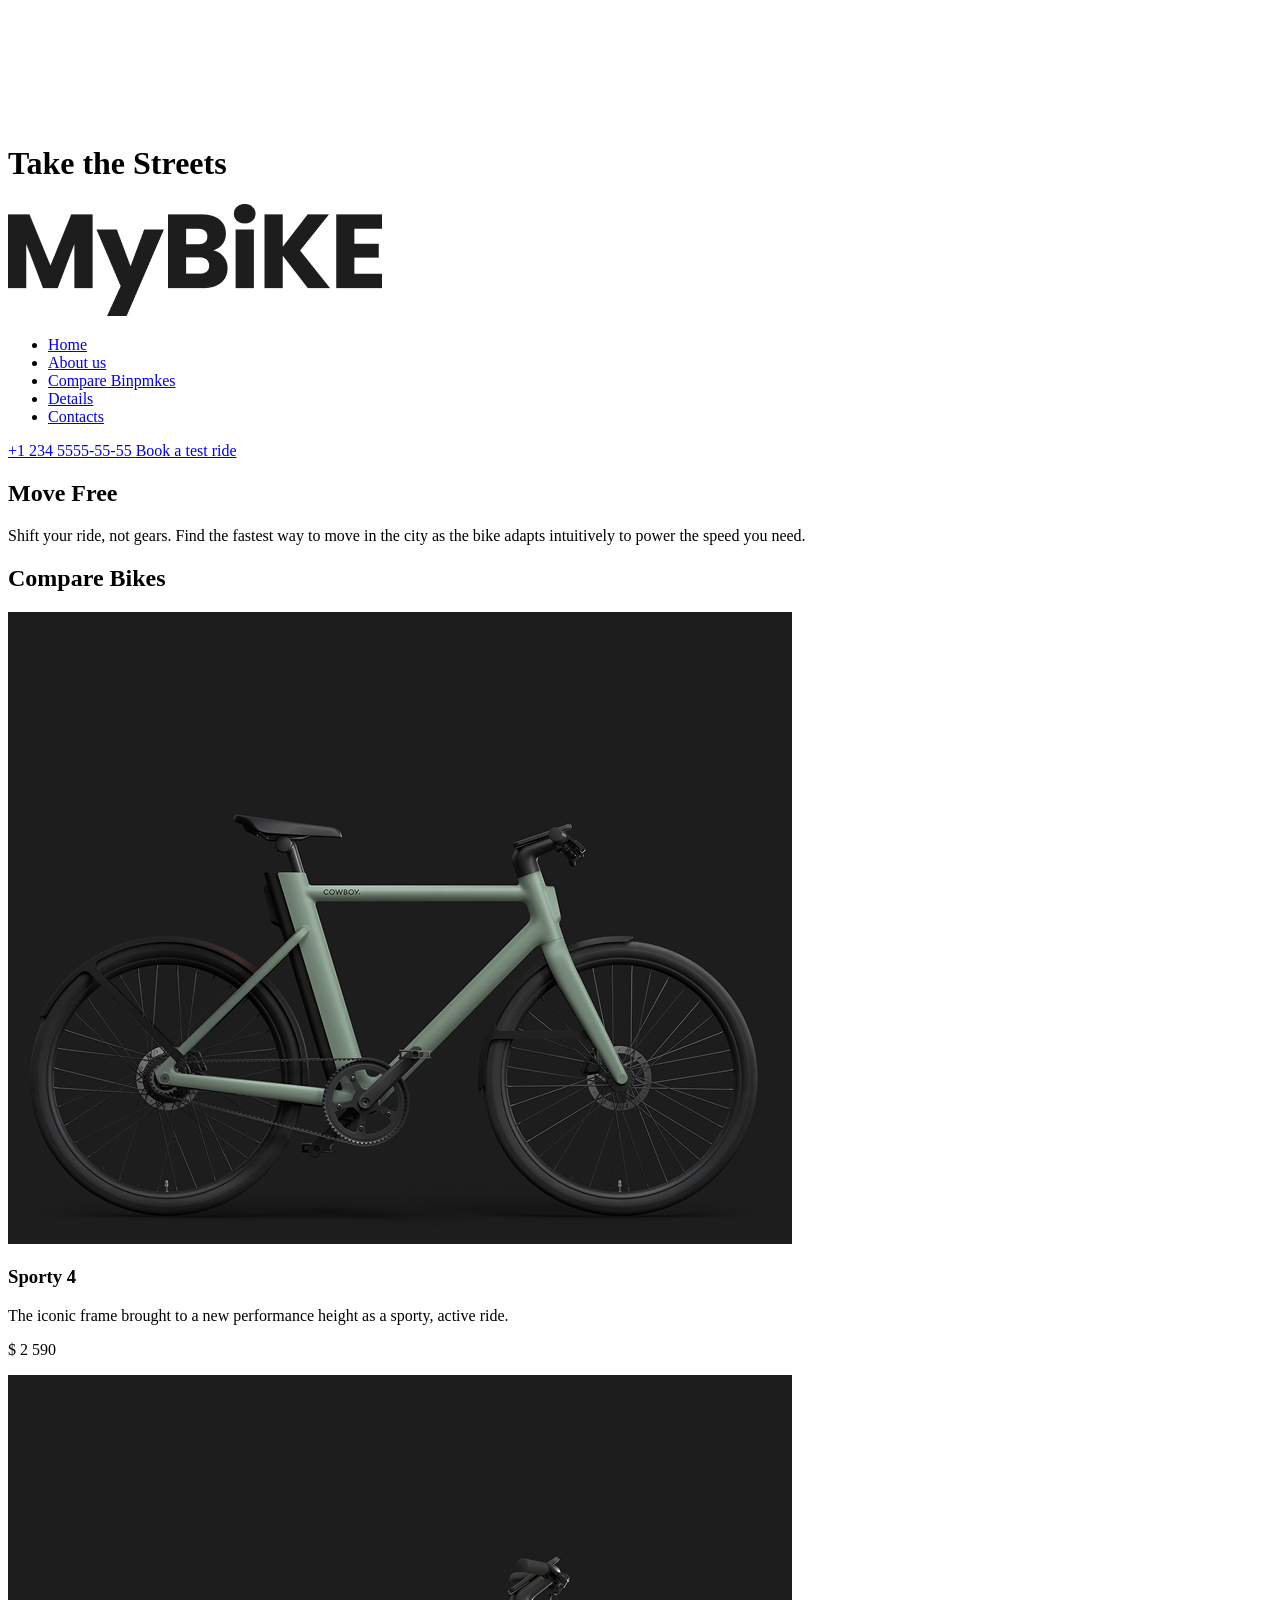
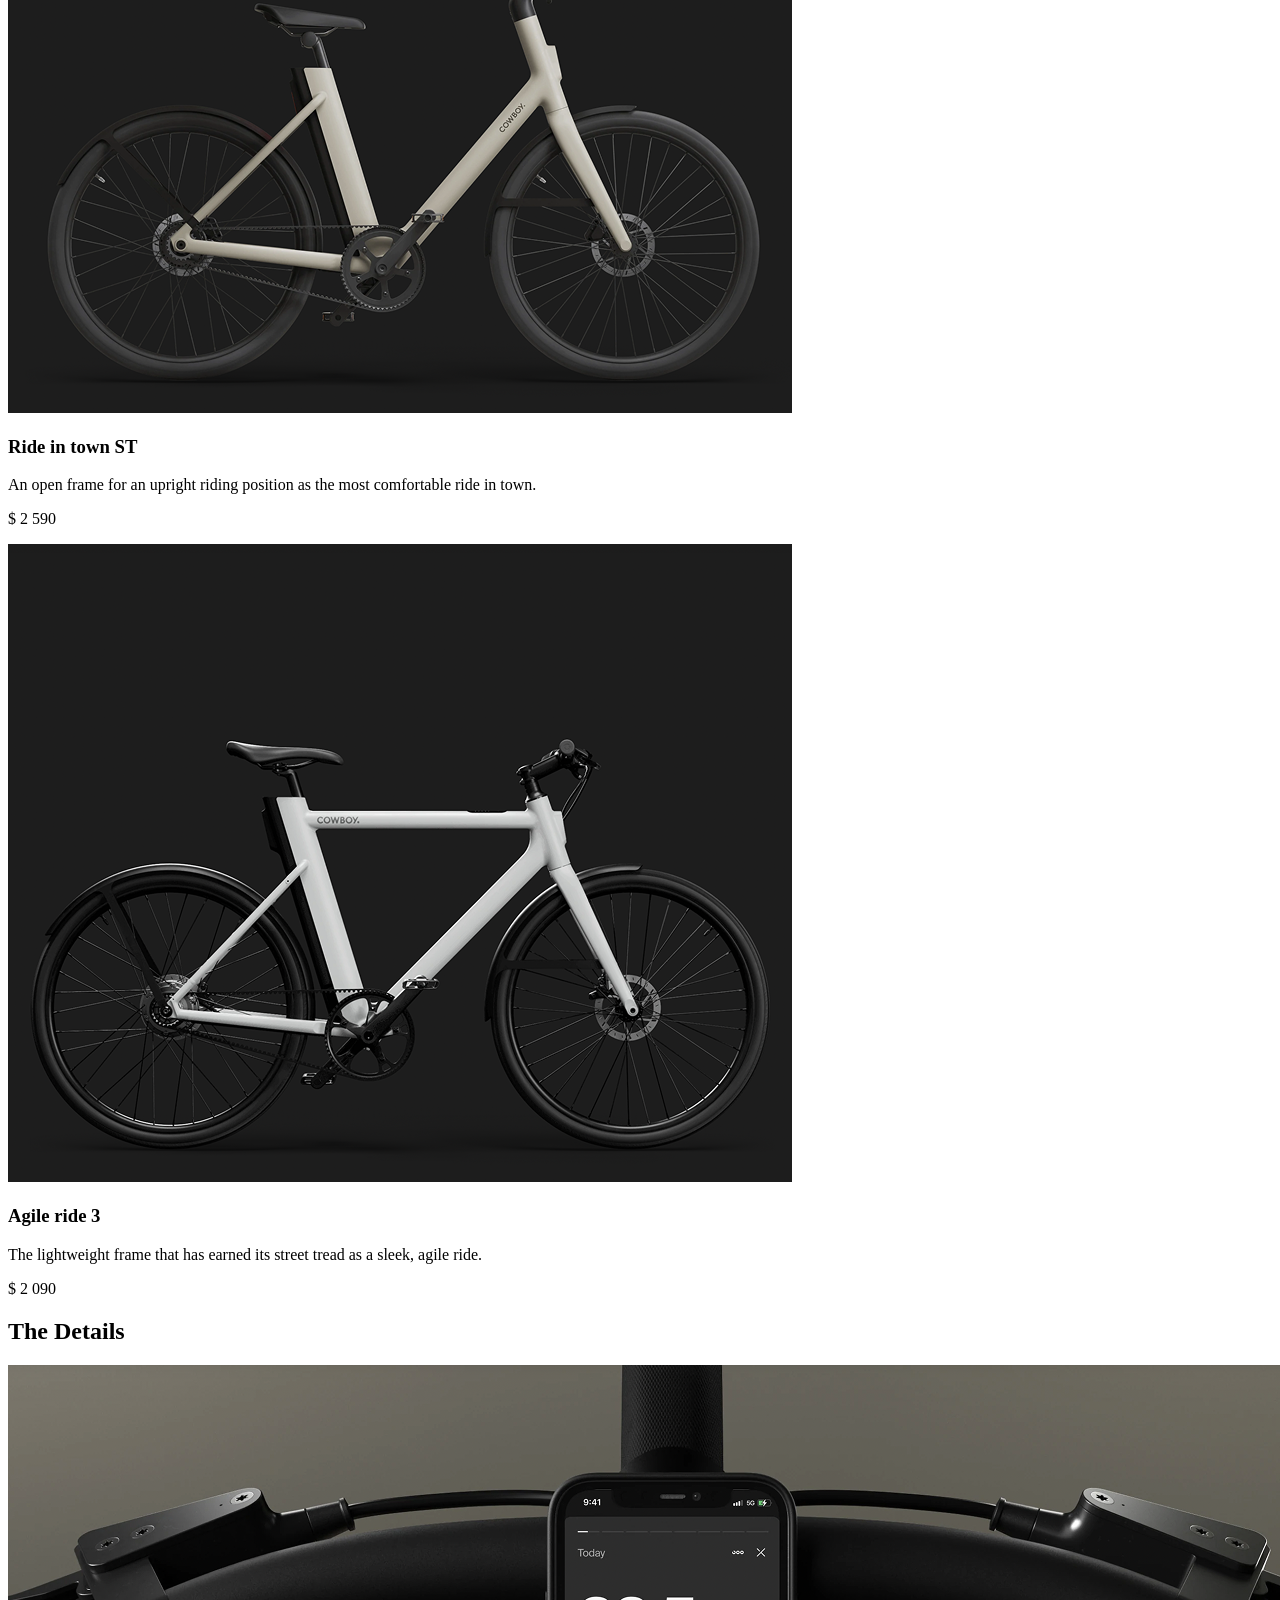
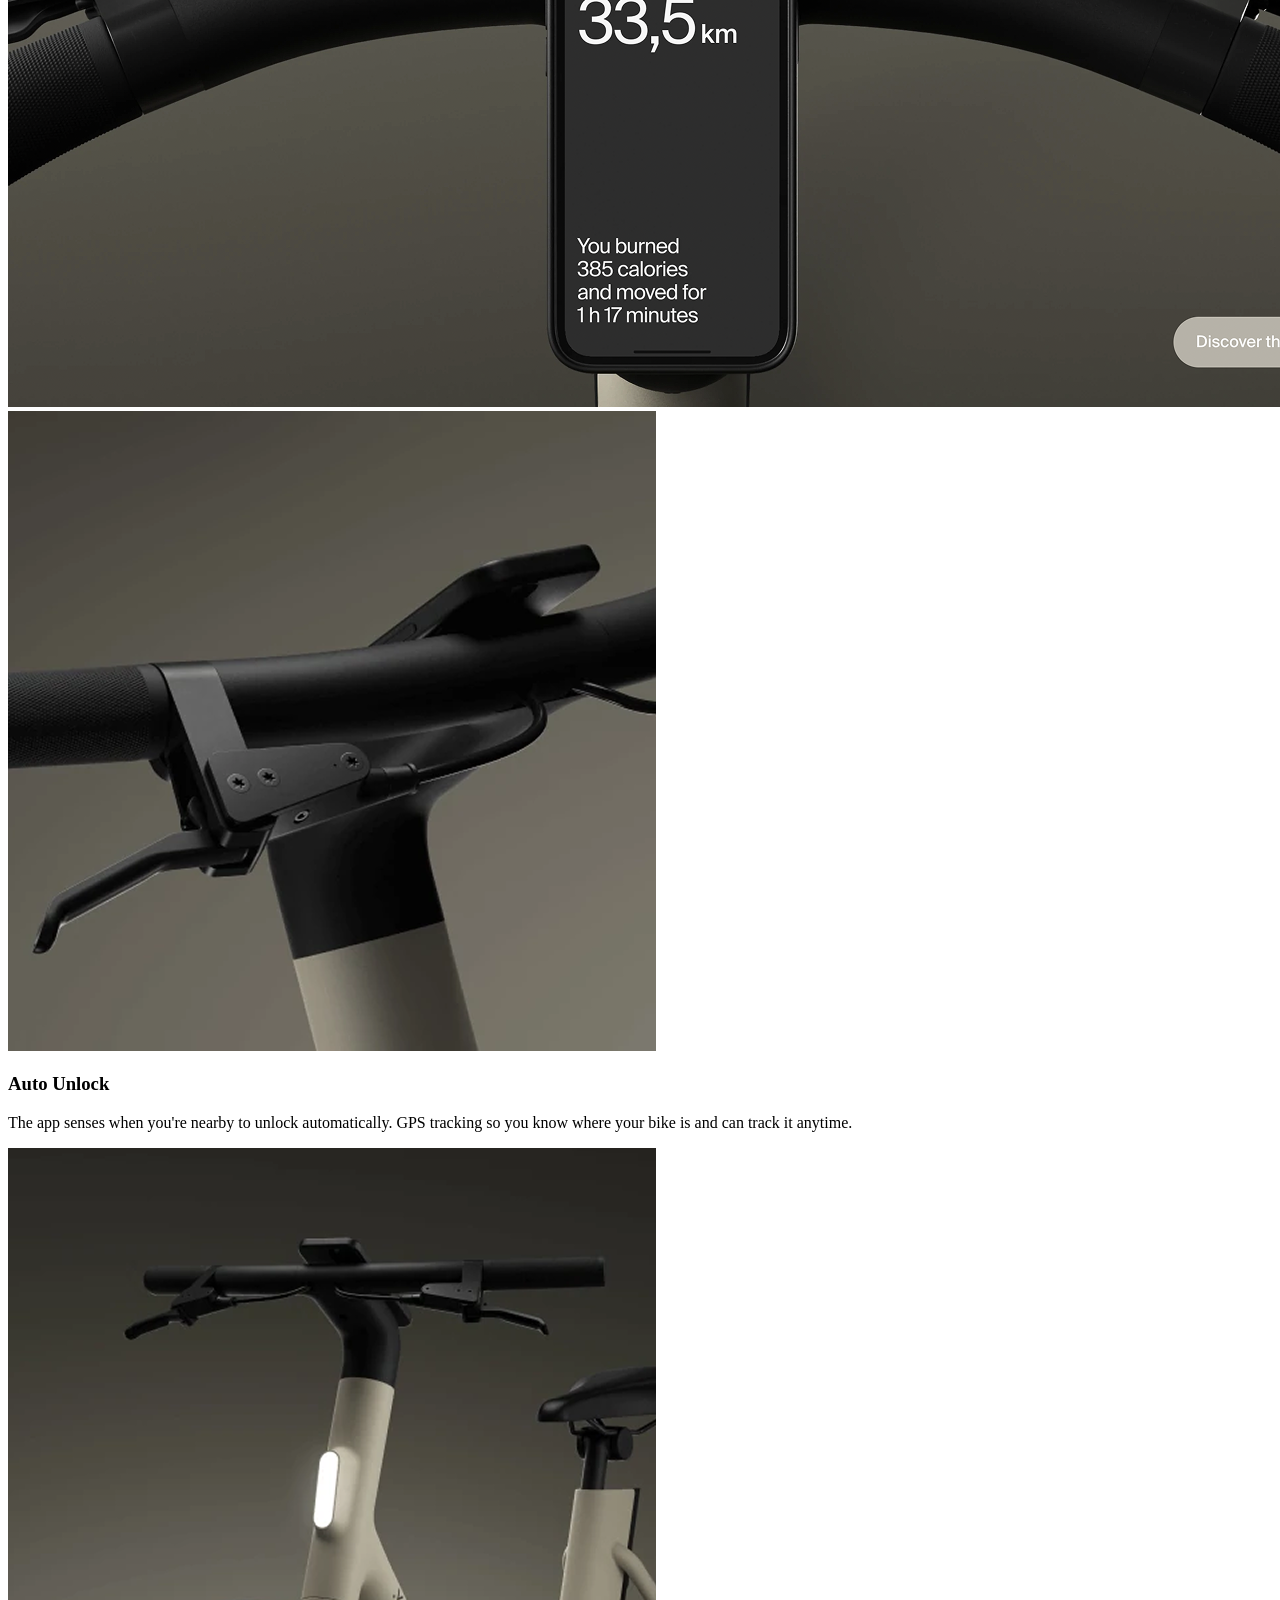
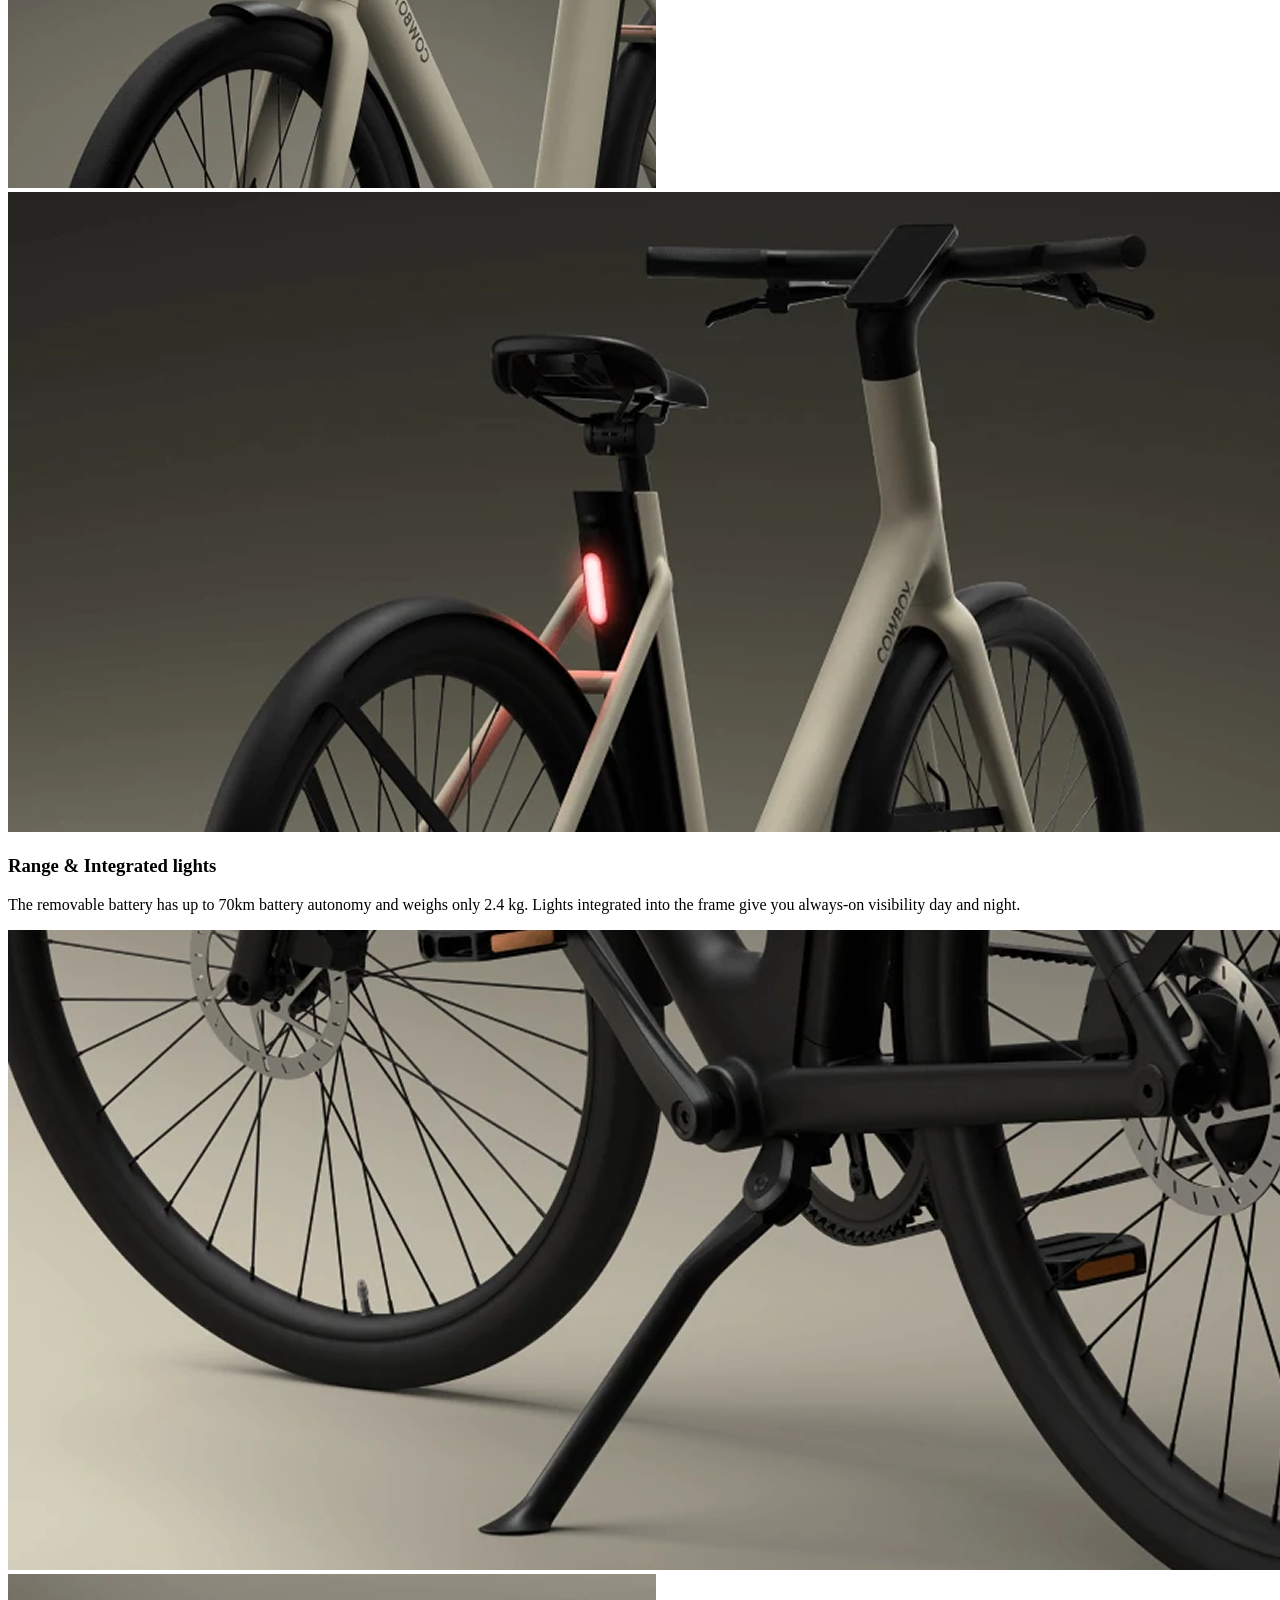
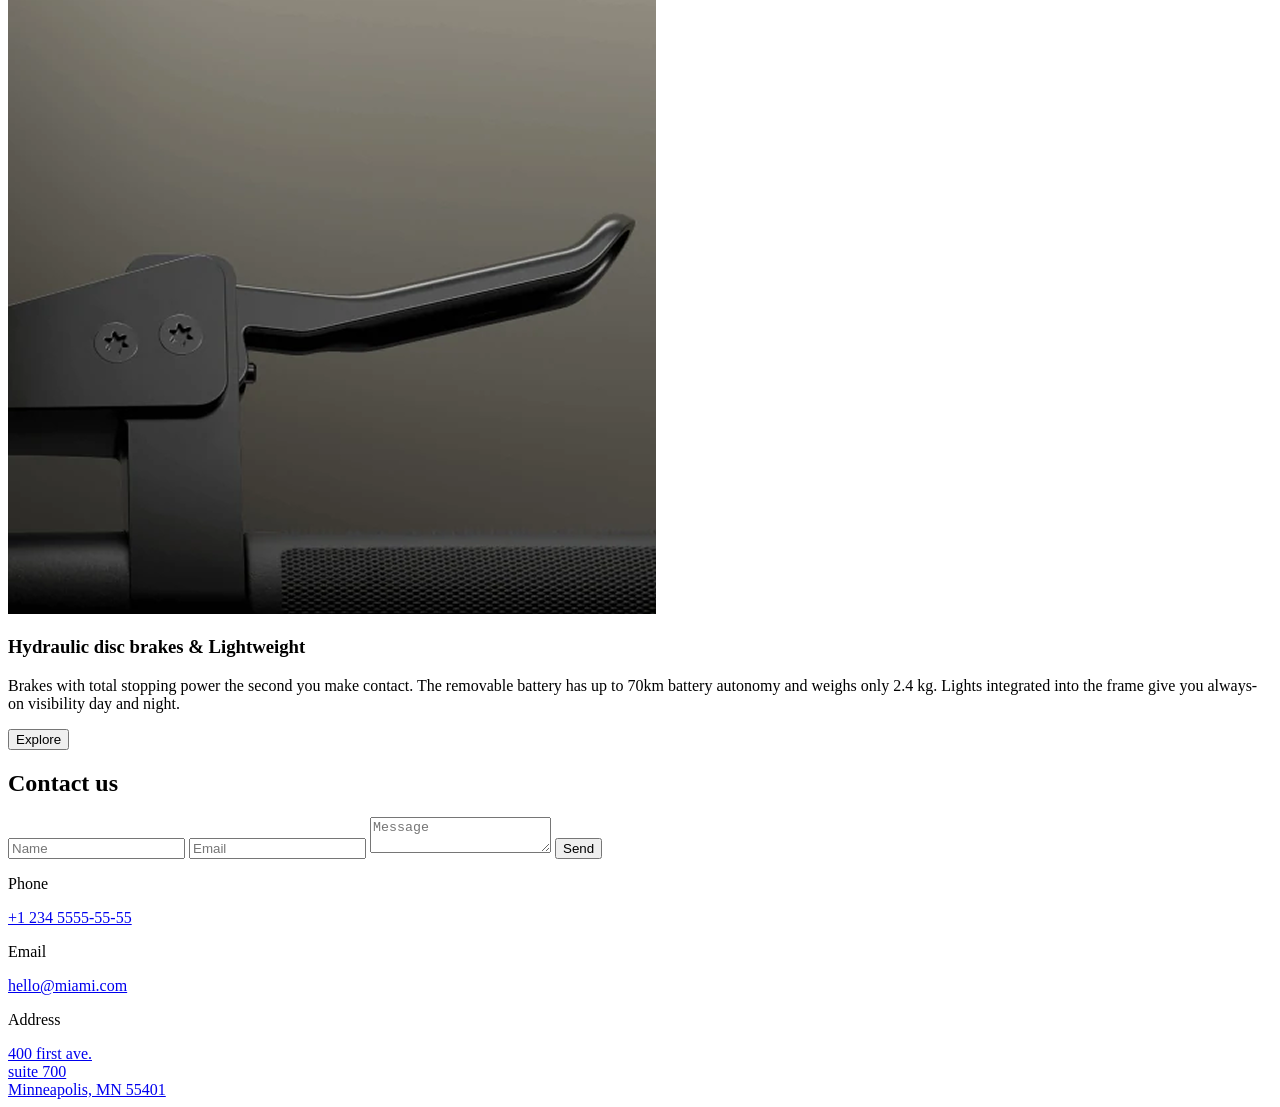
==== src/index.html @ 14c73f07 "add task solution" ====
<!doctype html>
<html
  lang="en"
  class="page"
>
  <head>
    <meta charset="UTF-8" />
    <meta
      name="viewport"
      content="width=device-width, initial-scale=1.0"
    />
    <title>MyBiKE</title>
    <link
      rel="icon"
      type="image/png"
      href="./images/favicon.png"
    />
    <link
      rel="preconnect"
      href="https://fonts.googleapis.com"
    />
    <link
      rel="preconnect"
      href="https://fonts.gstatic.com"
      crossorigin="anonymous"
    />
    <link
      href="https://fonts.googleapis.com/css2?family=Poppins:wght@400;500;600;700&display=swap"
      rel="stylesheet"
    />
    <link
      rel="stylesheet"
      href="./styles/main.scss"
    />
    <script
      src="scripts/main.js"
      defer
    ></script>
  </head>
  <body class="page__body">
    <header class="header">
      <div class="container">
        <div class="header__content">
          <div class="top-bar">
            <a
              href="#"
              class="top-bar__logo-link"
            >
              <img
                class="top-bar__logo"
                src="images/logo.png"
                alt="MyBiKE logo"
              />
            </a>
            <div class="top-bar__icons">
              <a
                href="tel:+1 234 5555-55-55"
                class="icon icon--phone"
              ></a>
              <a
                href="#menu"
                class="icon icon--menu"
              ></a>
            </div>
          </div>
          <div class="header__bottom">
            <h1 class="header__title">Take the Streets</h1>
          </div>
        </div>
      </div>
    </header>

    <aside
      class="page__menu menu"
      id="menu"
    >
      <div class="container">
        <div class="top-bar menu__top">
          <a
            href="#"
            class="top-bar__logo-link"
          >
            <img
              class="top-bar__logo top-bar__logo-height"
              src="images/logo-menu.png"
              alt="MyBiKE logo"
            />
          </a>

          <a
            href="#"
            class="icon icon--close"
          ></a>
        </div>

        <div class="menu__bottom">
          <nav class="nav menu__nav">
            <ul class="nav__list">
              <li class="nav__item">
                <a
                  href="#"
                  class="nav__link"
                >
                  Home
                </a>
              </li>
              <li class="nav__item">
                <a
                  href="#about"
                  class="nav__link"
                >
                  About us
                </a>
              </li>
              <li class="nav__item">
                <a
                  href="#compare"
                  class="nav__link"
                >
                  Compare Binpmkes
                </a>
              </li>
              <li class="nav__item">
                <a
                  href="#details"
                  class="nav__link"
                >
                  Details
                </a>
              </li>
              <li class="nav__item">
                <a
                  href="#contacts"
                  class="nav__link"
                >
                  Contacts
                </a>
              </li>
            </ul>
          </nav>

          <a
            href="tel:+1 234 5555-55-55"
            class="menu__phone-number"
          >
            +1 234 5555-55-55
          </a>
          <a
            href="#"
            class="menu__call-to-book"
          >
            Book a test ride
          </a>
        </div>
      </div>
    </aside>

    <main class="main">
      <div class="container">
        <div class="main__content">
          <section class="description">
            <h2
              class="description__title section-title section-title--align--left"
            >
              Move Free
            </h2>

            <p class="description__text">
              Shift your ride, not gears. Find the fastest way to move in the
              city as the bike adapts intuitively to power the speed you need.
            </p>
          </section>

          <section
            class="compare"
            id="compare"
          >
            <h2 class="section-title">Compare Bikes</h2>
            <div class="compare__products">
              <article class="product compare__product">
                <a
                  href="#"
                  class="product__link"
                >
                  <img
                    src="images/products/Sporty 4.png"
                    alt="Sporty 4"
                    class="product__photo"
                  />
                </a>
                <h3 class="product__title">Sporty 4</h3>
                <p class="product__description">
                  The iconic frame brought to a new performance height as a
                  sporty, active ride.
                </p>
                <p class="product__price">$ 2 590</p>
              </article>

              <article class="product compare__product">
                <a
                  href="#"
                  class="product__link"
                >
                  <img
                    src="images/products/Ride in town ST.png"
                    alt="Ride in town ST"
                    class="product__photo"
                  />
                </a>
                <h3 class="product__title">Ride in town ST</h3>
                <p class="product__description">
                  An open frame for an upright riding position as the most
                  comfortable ride in town.
                </p>
                <p class="product__price">$ 2 590</p>
              </article>

              <article class="product compare__product">
                <a
                  href="#"
                  class="product__link"
                >
                  <img
                    src="images/products/Agile ride 3.png"
                    alt="Agile ride 3"
                    class="product__photo"
                  />
                </a>
                <h3 class="product__title">Agile ride 3</h3>
                <p class="product__description">
                  The lightweight frame that has earned its street tread as a
                  sleek, agile ride.
                </p>
                <p class="product__price">$ 2 090</p>
              </article>
            </div>
          </section>

          <section
            class="details"
            id="details"
          >
            <h2 class="section-title">The Details</h2>

            <div class="details__wrapper">
              <article class="detail">
                <div class="detail__photos">
                  <a
                    href="#"
                    class="detail__link detail__link--wide"
                  >
                    <img
                      src="images/details/Auto Unlock - wide.png"
                      alt="Auto Unlock - wide"
                      class="detail__photo"
                    />
                  </a>
                  <a
                    href="#"
                    class="detail__link detail__link--square"
                  >
                    <img
                      src="images/details/Auto Unlock - square.png"
                      alt="Auto Unlock - square"
                      class="detail__photo"
                    />
                  </a>
                </div>

                <h3 class="detail__title">Auto Unlock</h3>
                <p class="detail__text">
                  The app senses when you're nearby to unlock automatically. GPS
                  tracking so you know where your bike is and can track it
                  anytime.
                </p>
              </article>
              <article class="detail">
                <div class="detail__photos">
                  <a
                    href="#"
                    class="detail__link detail__link--wide"
                  >
                    <img
                      src="images/details/Range & Integrated lights - wide.png"
                      alt="Range & Integrated lights - wide"
                      class="detail__photo"
                    />
                  </a>
                  <a
                    href="#"
                    class="detail__link detail__link--square"
                  >
                    <img
                      src="images/details/Range & Integrated lights - square.png"
                      alt="Range & Integrated lights - square"
                      class="detail__photo"
                    />
                  </a>
                </div>

                <h3 class="detail__title">Range & Integrated lights</h3>
                <p class="detail__text">
                  The removable battery has up to 70km battery autonomy and
                  weighs only 2.4 kg. Lights integrated into the frame give you
                  always-on visibility day and night.
                </p>
              </article>
              <article class="detail">
                <div class="detail__photos">
                  <a
                    href="#"
                    class="detail__link detail__link--square"
                  >
                    <img
                      src="images/details/Hydraulic disc brakes & Lightweight - square.png"
                      alt="Hydraulic disc brakes & Lightweight - square"
                      class="detail__photo"
                    />
                  </a>
                  <a
                    href="#"
                    class="detail__link detail__link--wide"
                  >
                    <img
                      src="images/details/Hydraulic disc brakes & Lightweight - wide.png"
                      alt="Hydraulic disc brakes & Lightweight - wide"
                      class="detail__photo"
                    />
                  </a>
                </div>

                <h3 class="detail__title">
                  Hydraulic disc brakes & Lightweight
                </h3>
                <p class="detail__text">
                  Brakes with total stopping power the second you make contact.
                  The removable battery has up to 70km battery autonomy and
                  weighs only 2.4 kg. Lights integrated into the frame give you
                  always-on visibility day and night.
                </p>
              </article>
            </div>

            <button class="details__button">Explore</button>
          </section>

          <section
            class="contacts"
            id="contacts"
          >
            <h2 class="section-title">Contact us</h2>

            <div class="contacts__content">
              <form
                class="contacts__form contact"
                onsubmit="this.reset(); return false;"
              >
                <input
                  class="contact__input"
                  type="text"
                  name="name"
                  placeholder="Name"
                  required
                />
                <input
                  class="contact__input"
                  type="email"
                  name="email"
                  placeholder="Email"
                  required
                />
                <textarea
                  class="contact__textarea"
                  name="message"
                  placeholder="Message"
                  required
                ></textarea>
                <button
                  class="contact__button"
                  type="submit"
                >
                  Send
                </button>
              </form>

              <div class="contacts__data">
                <div class="contacts__item">
                  <p class="contacts__label">Phone</p>
                  <a
                    href="tel:+123455555555"
                    class="contacts__phone"
                  >
                    +1 234 5555-55-55
                  </a>
                </div>

                <div class="contacts__item">
                  <p class="contacts__label">Email</p>
                  <a
                    href="mailto:hello@miami.com"
                    class="contacts__email"
                  >
                    hello@miami.com
                  </a>
                </div>

                <div class="contacts__item">
                  <p class="contacts__label">Address</p>
                  <a
                    href="https://www.google.com/maps?q=400+First+Ave,+Suite+700,+Minneapolis,+MN+55401"
                    target="_blank"
                    rel="noopener noreferrer"
                    class="contacts__address"
                  >
                    400 first ave.
                    <br />
                    suite 700
                    <br />
                    Minneapolis, MN 55401
                  </a>
                </div>
              </div>
            </div>
          </section>
        </div>
      </div>
    </main>

    <footer class="footer"></footer>
  </body>
</html>
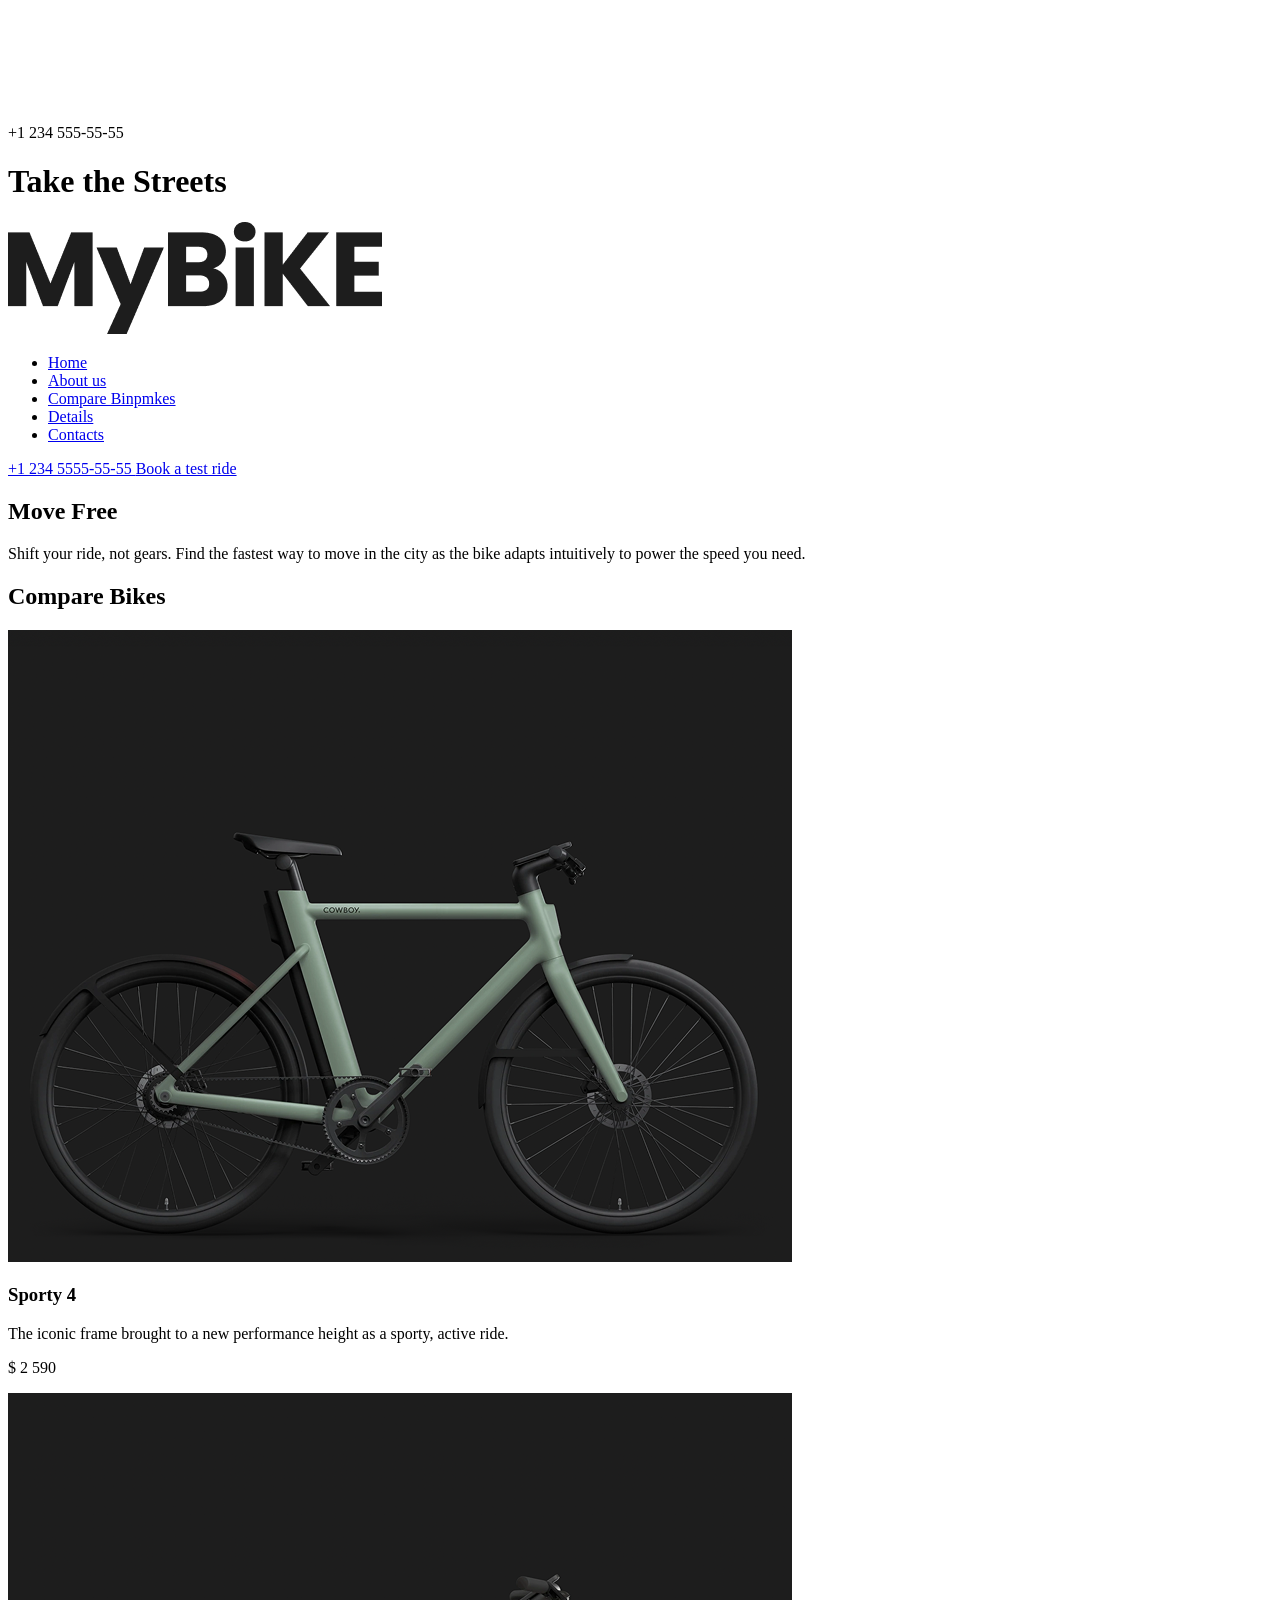
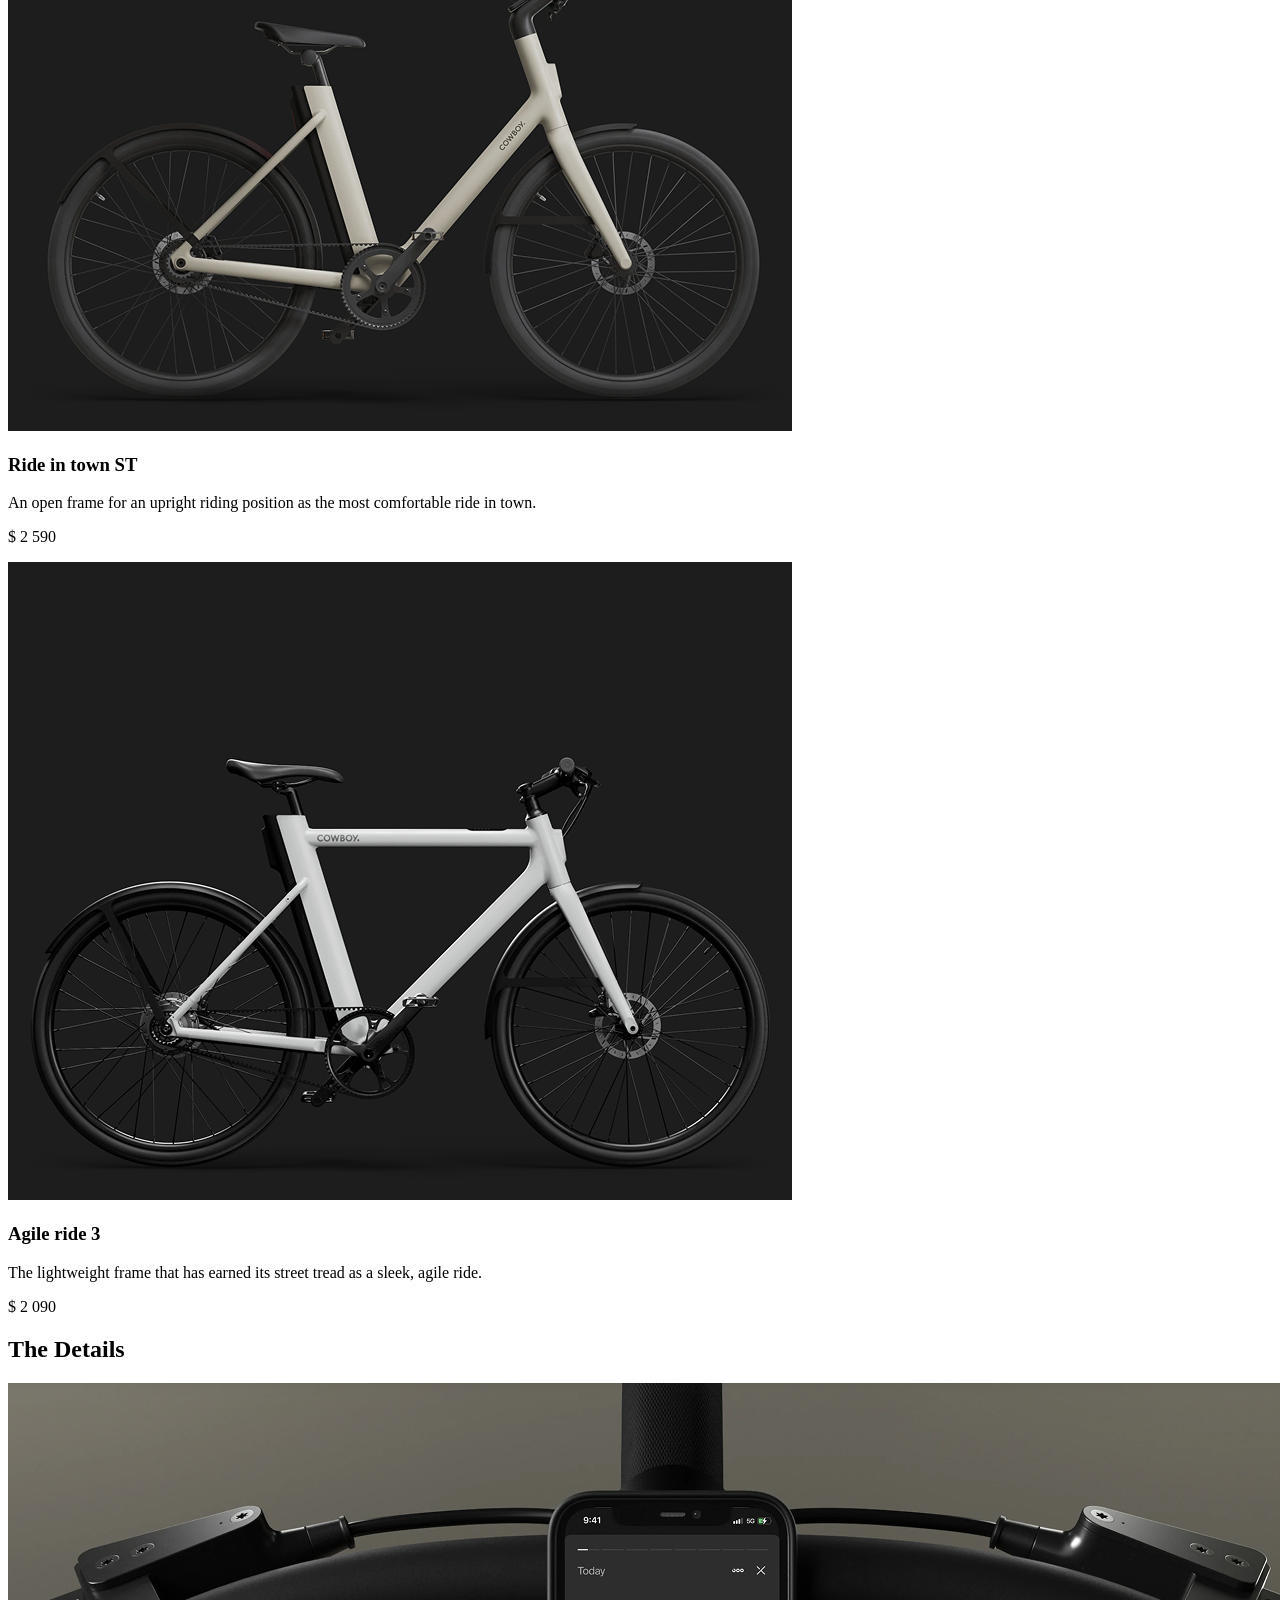
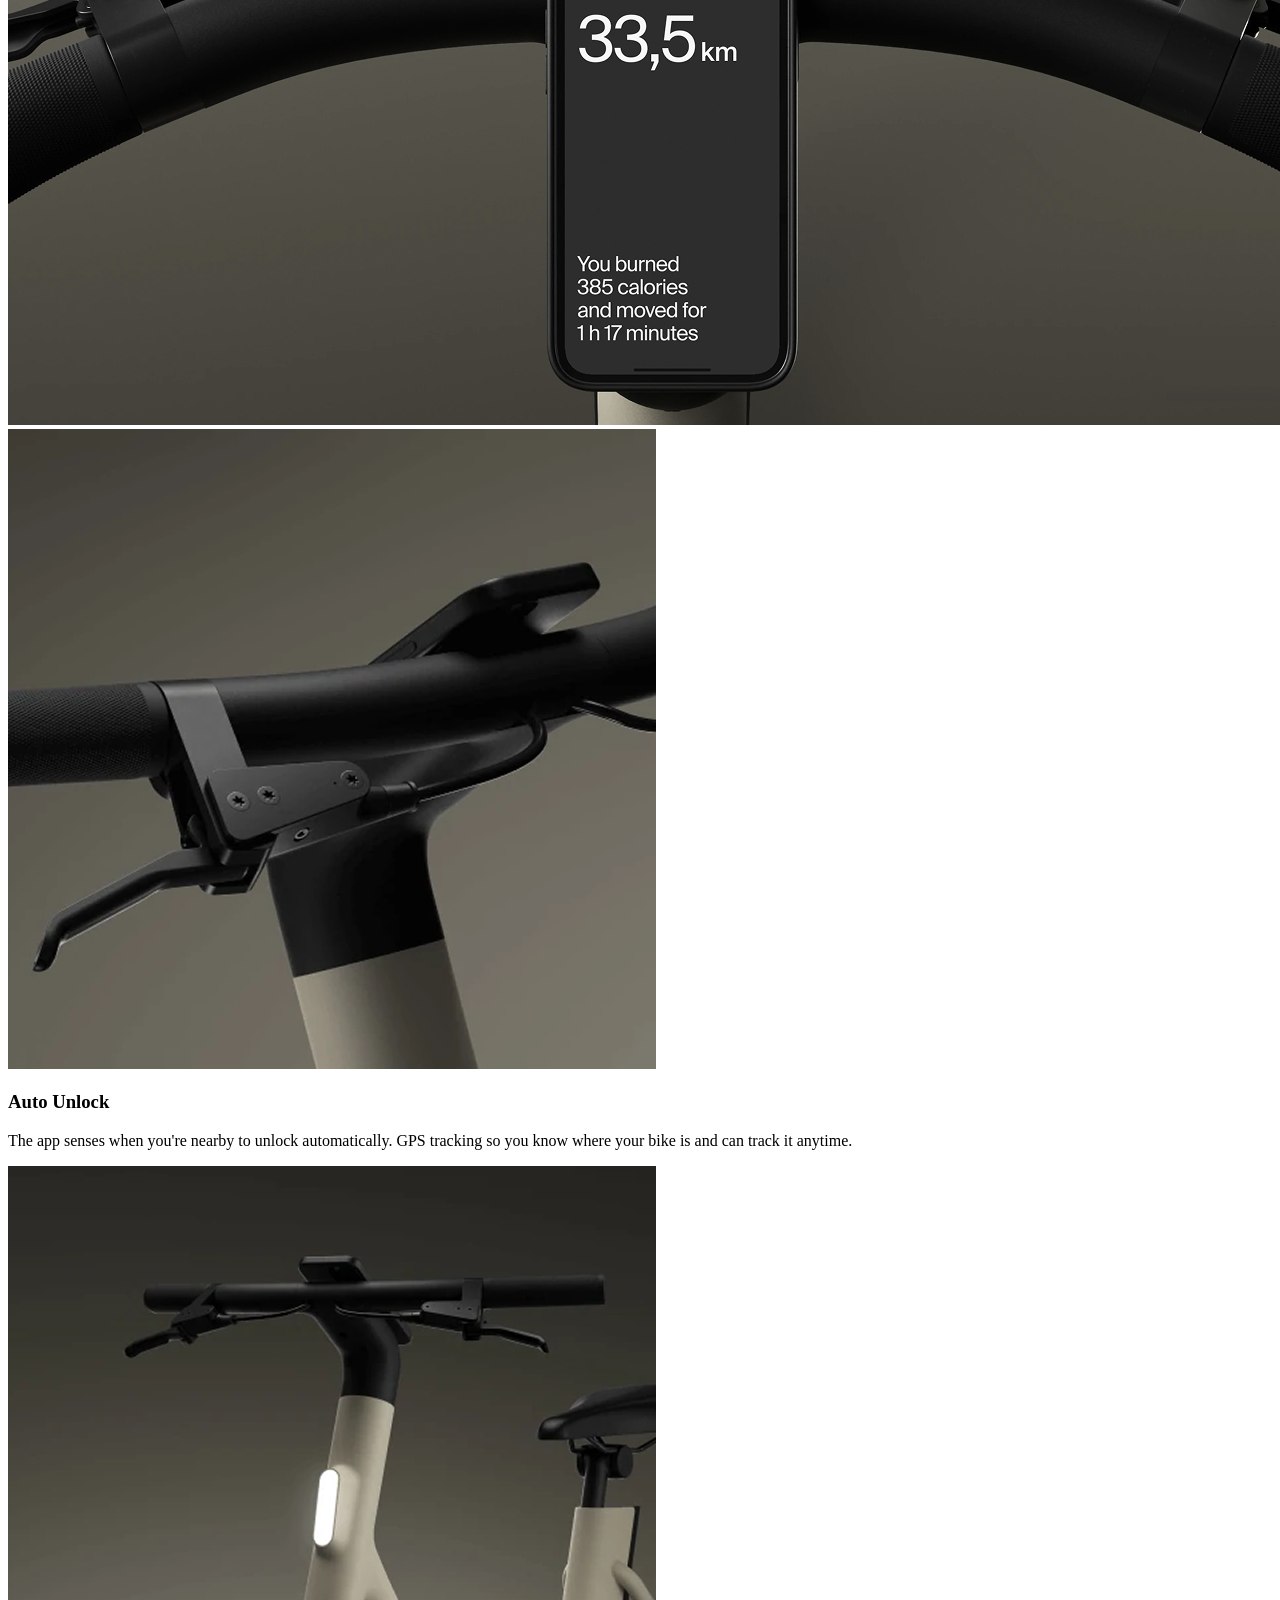
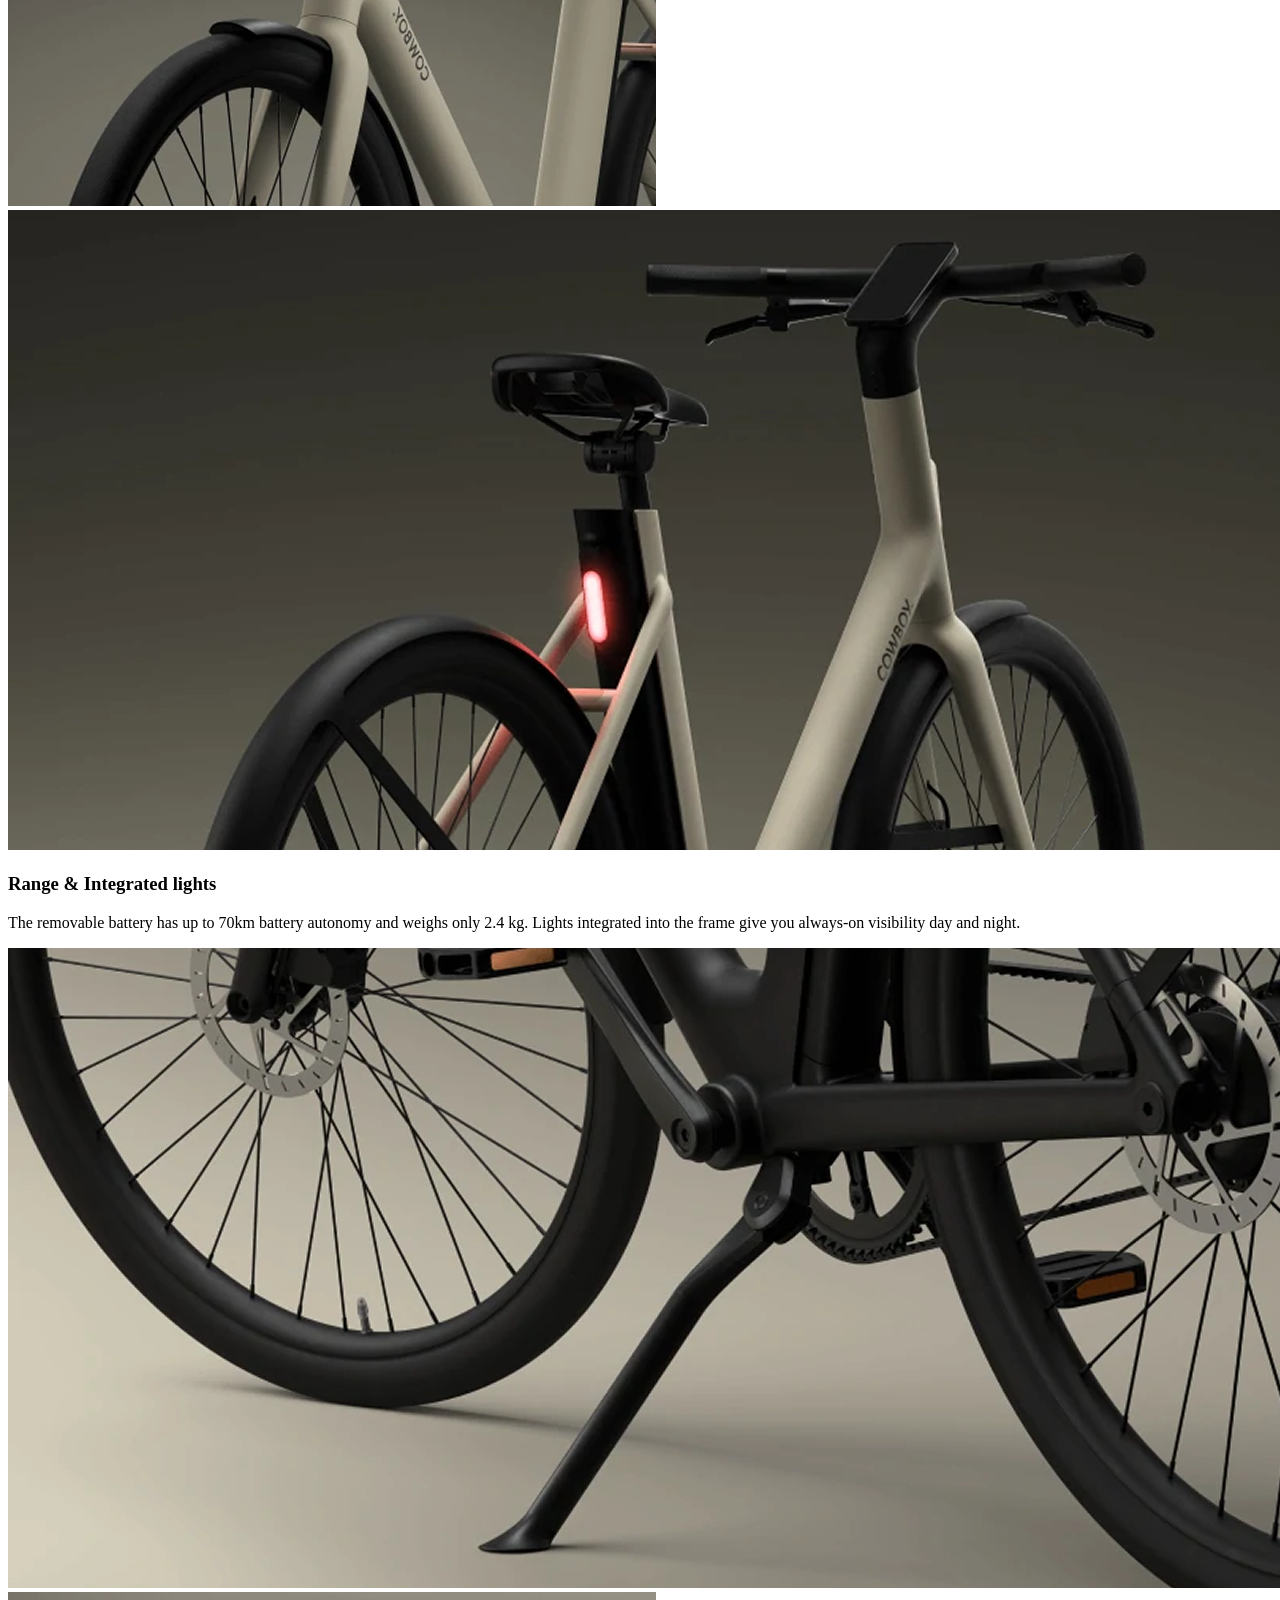
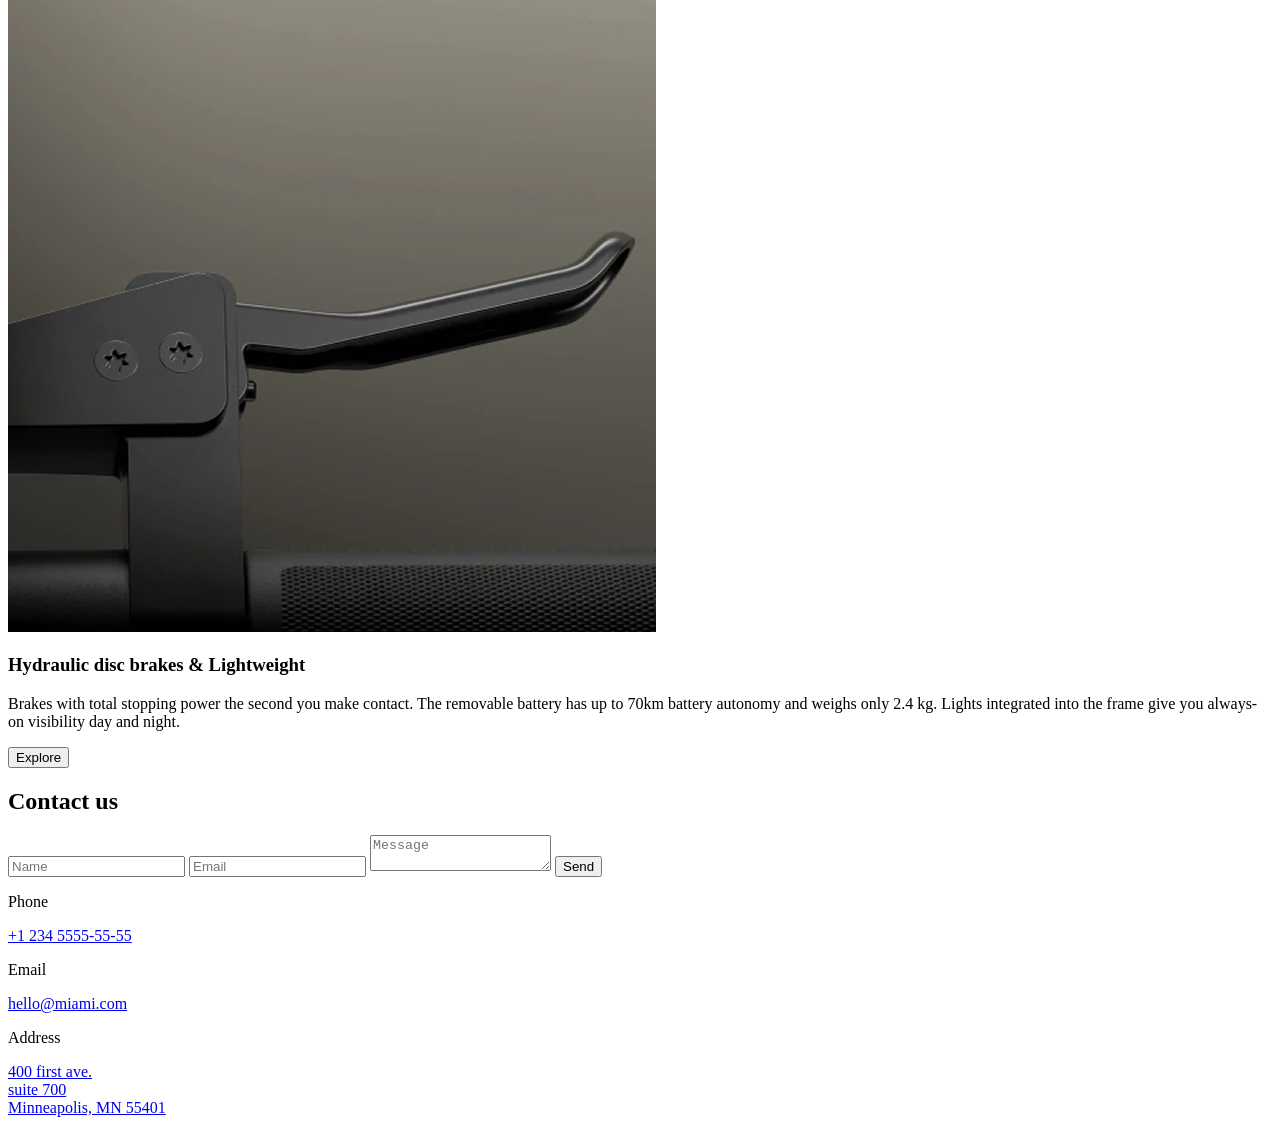
==== commit a459c9a8: "fixed task solution" ====
--- a/src/index.html
+++ b/src/index.html
@@ -53,10 +53,13 @@
               />
             </a>
             <div class="top-bar__icons">
-              <a
-                href="tel:+1 234 5555-55-55"
-                class="icon icon--phone"
-              ></a>
+              <div class="phone">
+                <span class="phone__number">+1 234 555-55-55</span>
+                <a
+                  href="tel:+1 234 5555-55-55"
+                  class="icon icon--phone"
+                ></a>
+              </div>
               <a
                 href="#menu"
                 class="icon icon--menu"
